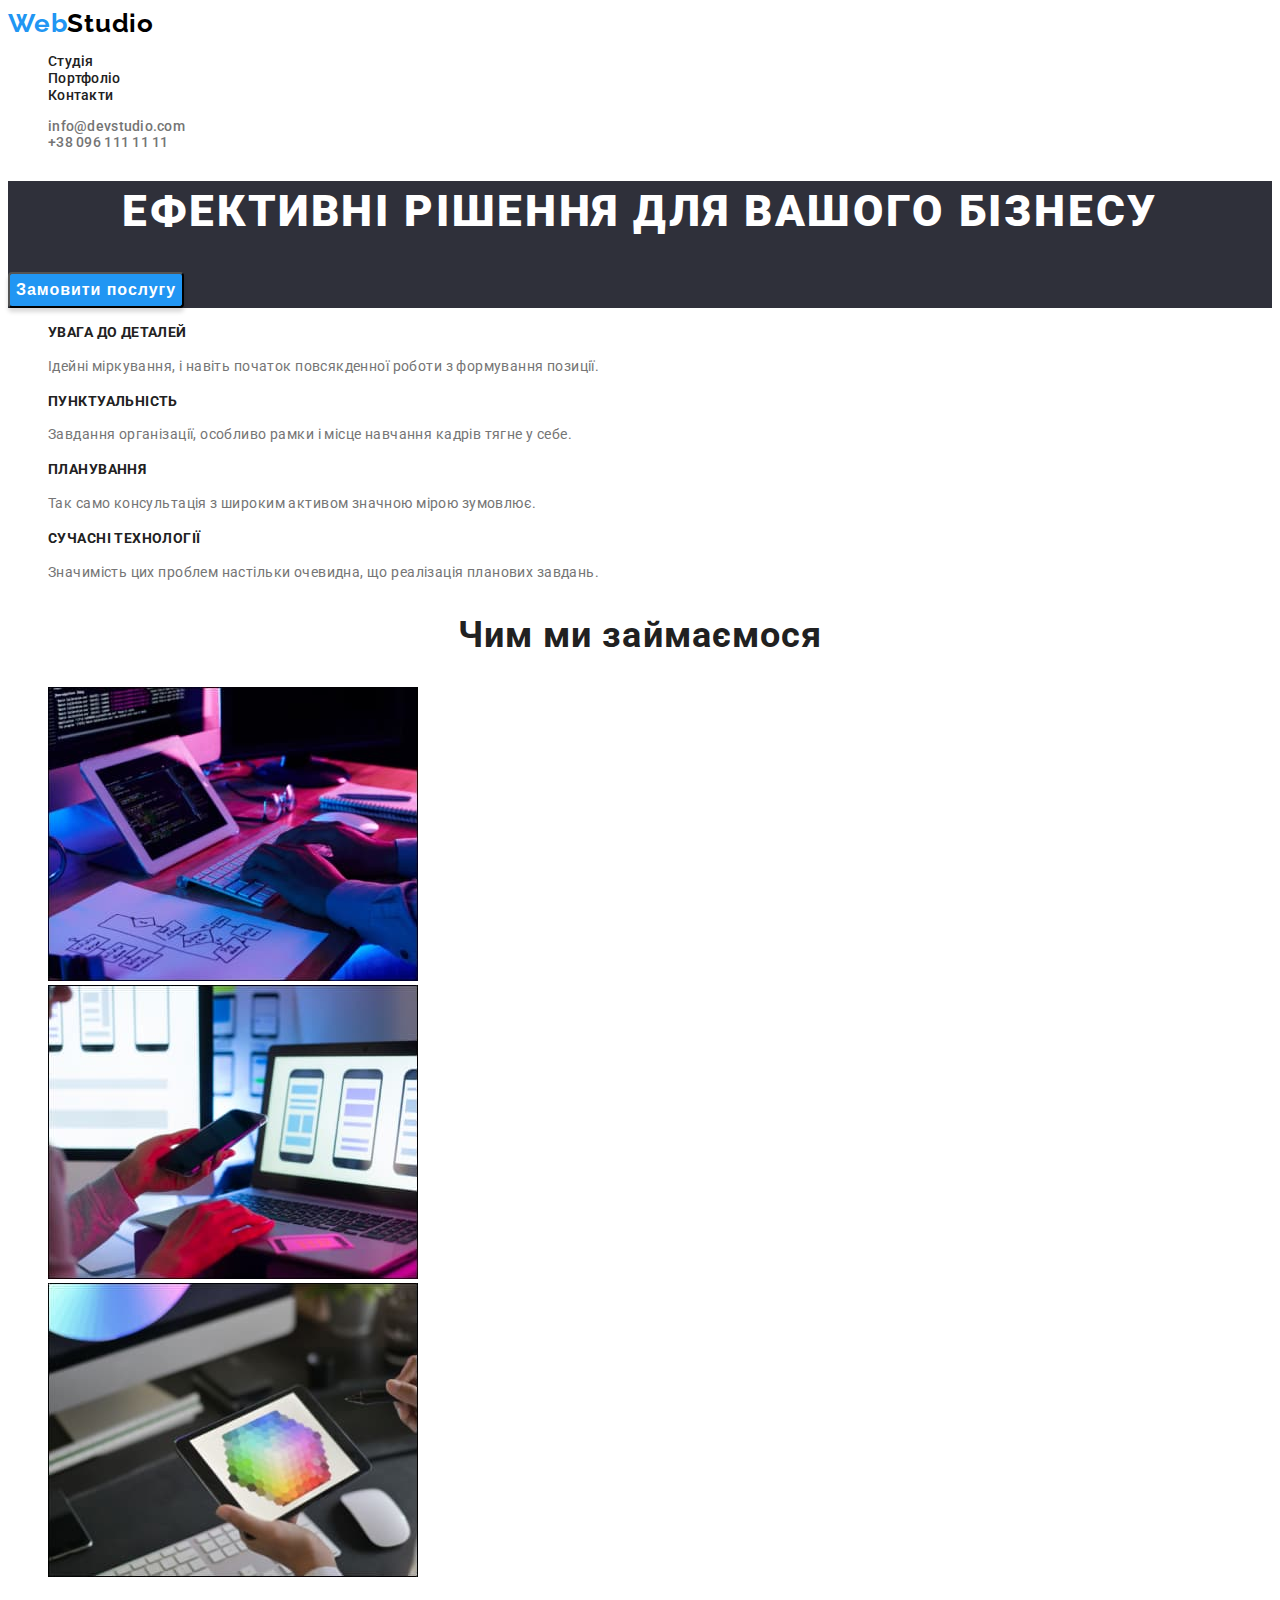
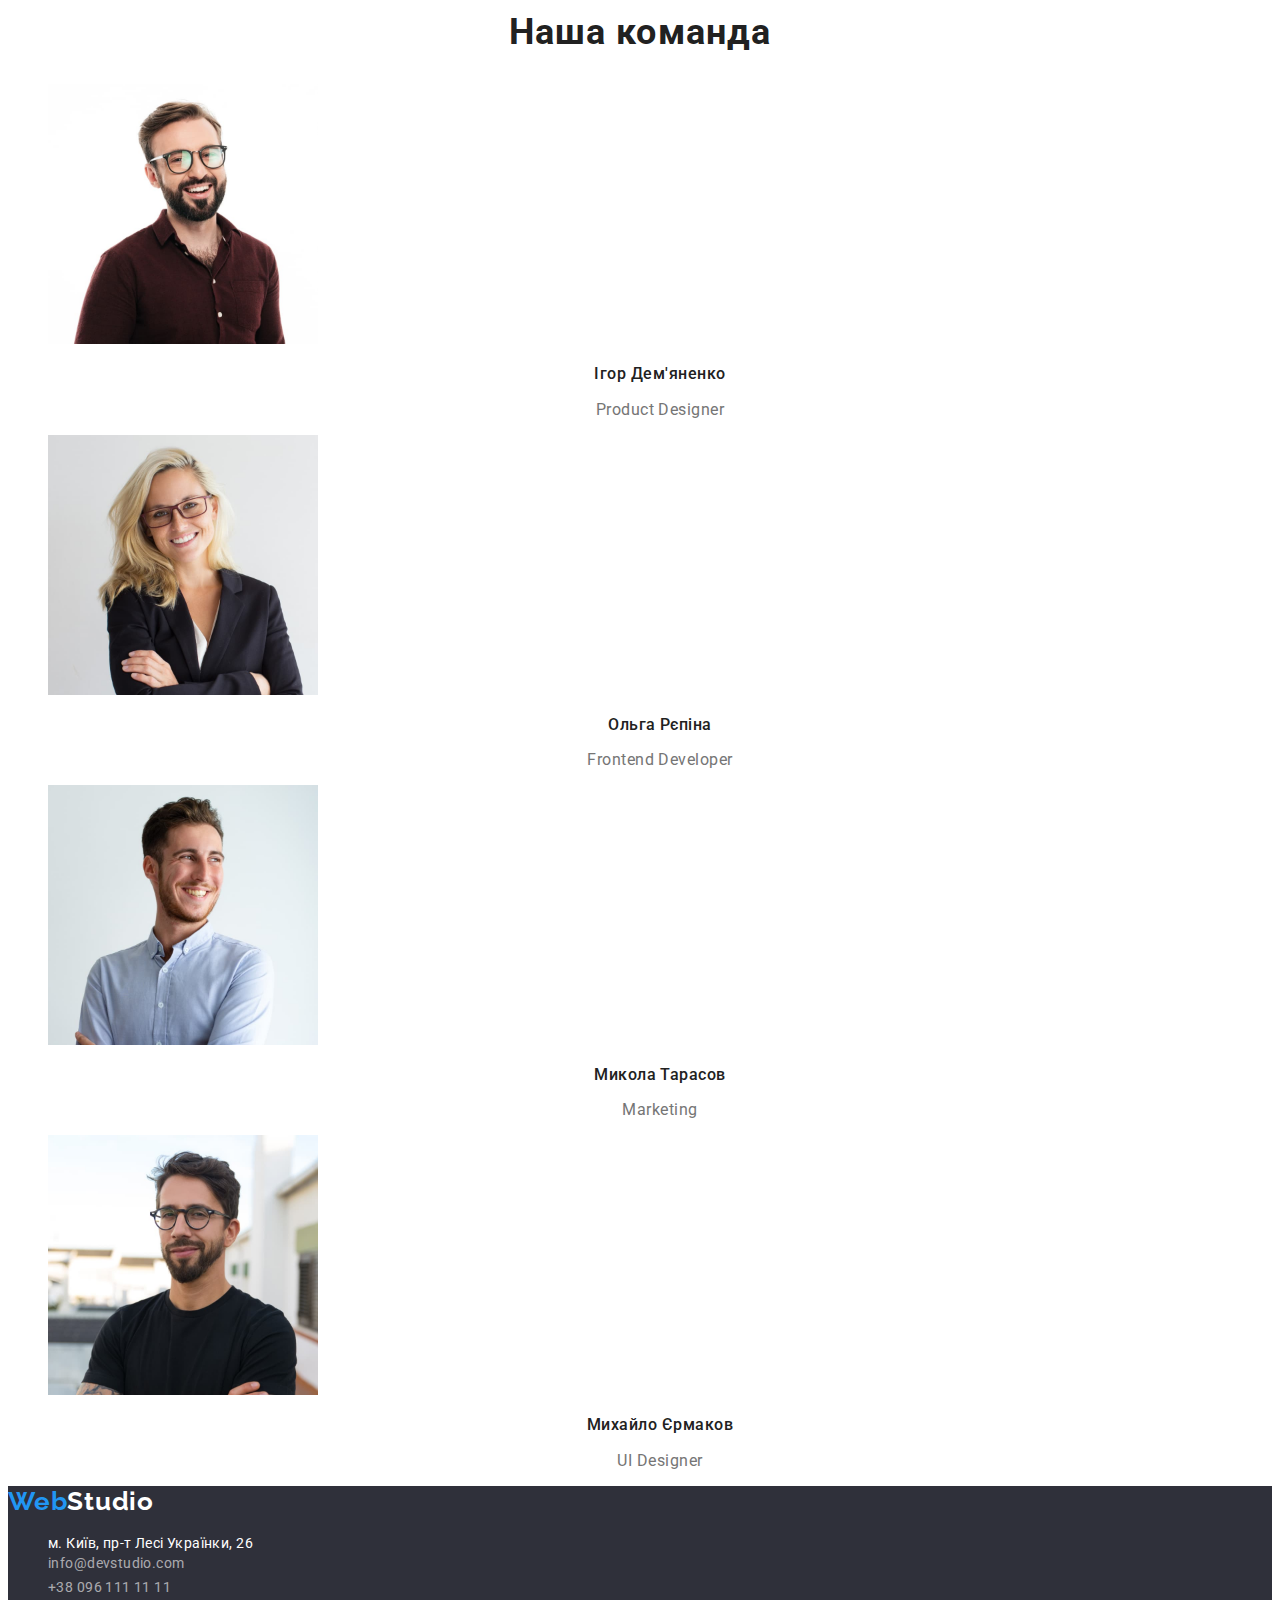
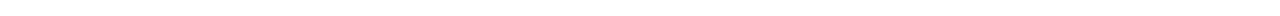
==== index.html @ 96120f50 "Добавляет файл index.html" ====
<!DOCTYPE html>
<html lang="uk">
  <head>
    <meta charset="UTF-8" />
    <meta http-equiv="X-UA-Compatible" content="IE=edge" />
    <meta name="viewport" content="width=device-width, initial-scale=1.0" />
    <title>Document</title>

    <!-- Шрифти -->
    <link rel="preconnect" href="https://fonts.googleapis.com" />
    <link rel="preconnect" href="https://fonts.gstatic.com" crossorigin />
    <link
      href="https://fonts.googleapis.com/css2?family=Raleway:wght@700&family=Roboto:wght@400;500;700;900&display=swap"
      rel="stylesheet"
    />

    <!-- Стилі -->
    <link rel="stylesheet" href="./css/styles.css" />
  </head>
  <body>
    <!-- Шапка сайта -->
    <header class="page-header">
      <nav class="header-nav">
        <!-- Логотип -->
        <a class="header-logo" href="./index.html">
          <span class="logo">Web</span>Studio</a
        >
        <!-- Навігація -->
        <ul class="header-list">
          <li class="header-item">
            <a class="header-link" href="./index.html">Студія</a>
          </li>
          <li class="header-item">
            <a class="header-link" href="./portfolio.html">Портфоліо</a>
          </li>
          <li class="header-item">
            <a class="header-link" href="#">Контакти</a>
          </li>
        </ul>
      </nav>

      <ul class="header-list">
        <li class="header-item">
          <a class="header-link contact" href="mailto:info@devstudio.com"
            >info@devstudio.com</a
          >
        </li>
        <li class="header-item">
          <a class="header-link contact" href="tel:+380961111111"
            >+38 096 111 11 11</a
          >
        </li>
      </ul>
    </header>

    <main>
      <!-- секція Герой -->
      <section class="hero">
        <h1 class="hero-title">Ефективні рішення для вашого бізнесу</h1>
        <button class="hero-btn" type="button">Замовити послугу</button>
      </section>

      <!-- секція Особливості (переваги)-->
      <section class="benefits">
        <h2 hidden>Особливості</h2>
        <ul class="benefits-list">
          <li class="benefits-item">
            <h3 class="benefits-name">УВАГА ДО ДЕТАЛЕЙ</h3>
            <p class="benefits-text">
              Ідейні міркування, і навіть початок повсякденної роботи з
              формування позиції.
            </p>
          </li>
          <li class="benefits-item">
            <h3 class="benefits-name">ПУНКТУАЛЬНІСТЬ</h3>
            <p class="benefits-text">
              Завдання організації, особливо рамки і місце навчання кадрів тягне
              у себе.
            </p>
          </li>
          <li class="benefits-item">
            <h3 class="benefits-name">ПЛАНУВАННЯ</h3>
            <p class="benefits-text">
              Так само консультація з широким активом значною мірою зумовлює.
            </p>
          </li>
          <li class="benefits-item">
            <h3 class="benefits-name">СУЧАСНІ ТЕХНОЛОГІЇ</h3>
            <p class="benefits-text">
              Значимість цих проблем настільки очевидна, що реалізація планових
              завдань.
            </p>
          </li>
        </ul>
      </section>

      <!-- секція Чим займаємося -->
      <section class="services">
        <h2 class="services-title">Чим ми займаємося</h2>
        <ul class="services-list">
          <li class="services-item">
            <img
              class="services-img"
              src="./images/activity/box1.jpg"
              alt="фото розробки спеціальних додатків"
              width="370"
              height="294"
            />
          </li>
          <li class="services-item">
            <img
              class="services-img"
              src="./images/activity/box2.jpg"
              alt="фото розробки мобільних додатків"
              width="370"
              height="294"
            />
          </li>
          <li class="services-item">
            <img
              class="services-img"
              src="./images/activity/box3.jpg"
              alt="фото розробки дизайну"
              width="370"
              height="294"
            />
          </li>
        </ul>
      </section>

      <!-- секція Наша команда -->
      <section class="team">
        <h2 class="team-title">Наша команда</h2>
        <ul class="team-list">
          <li class="team-item">
            <img
              class="team-img"
              src="./images/team/foto1.jpg"
              alt="фото Ігор Дем'яненко"
              width="270"
              height="260"
            />
            <h3 class="team-name">Ігор Дем'яненко</h3>
            <p class="team-text" lang="en">Product Designer</p>
          </li>

          <li class="team-item">
            <img
              class="team-img"
              src="./images/team/foto2.jpg"
              alt="фото Ольга Рєпіна"
              width="270"
              height="260"
            />
            <h3 class="team-name">Ольга Рєпіна</h3>
            <p class="team-text" lang="en">Frontend Developer</p>
          </li>

          <li class="team-item">
            <img
              class="team-img"
              src="./images/team/foto3.jpg"
              alt="фото Микола Тарасов"
              width="270"
              height="260"
            />
            <h3 class="team-name">Микола Тарасов</h3>
            <p class="team-text" lang="en">Marketing</p>
          </li>

          <li class="team-item">
            <img
              class="team-img"
              src="./images/team/foto4.jpg"
              alt="фото Михайло Єрмаков"
              width="270"
              height="260"
            />
            <h3 class="team-name">Михайло Єрмаков</h3>
            <p class="team-text" lang="en">UI Designer</p>
          </li>
        </ul>
      </section>
    </main>

    <!-- підвал -->
    <footer class="page-footer">
      <a class="footer-logo" href=""> <span class="logo">Web</span>Studio</a>
      <address class="footer-address">
        <ul class="footer-list">
          <li class="footer-item">
            <a
              class="footer-link address"
              href="http://google.com"
              target="_blank"
              rel="noopener noreferrer"
              >м. Київ, пр-т Лесі Українки, 26</a
            >
          </li>
          <li class="footer-item">
            <a class="footer-link" href="mailto:info@devstudio.com"
              >info@devstudio.com</a
            >
          </li>
          <li class="footer-item">
            <a class="footer-link" href="tel:+380961111111"
              >+38 096 111 11 11</a
            >
          </li>
        </ul>
      </address>
    </footer>
  </body>
</html>
---- css/styles.css ----
:root {
   /* шрифт */
   --main-font:Roboto, sans-serif;

   /* колір тексту */
   --primary-text-color: #212121;
   --secondary-text-color: #757575;
   --title-text-color: #FFFFFF;
   --accent: #2196F3
   --logo-color: #000000
 
/* колір фону */
   --accent-background-color: #2196F3;
}
  
body {
  color: var(--primary-text-color);
  font-family: var(--main-font);
  background-color: #FFFFFF;
}

/* reset */
a {
  text-decoration: none;
  color: currentColor;
}

ul {
  list-style: none;
}
 
.header-logo {
  font-family: Raleway, sans-serif;
  font-weight: 700;
  font-size: 26px;
  line-height: 1.2;
  letter-spacing: 0.03em;
  color: #000000;
  
} 

.logo {
  color: #2196F3;
}

/* навігація */

.header-list {
  font-weight: 500;
  font-size: 14px;
  line-height: 1.2;
  letter-spacing: 0.02em;
  color: #212121;
}

.header-link:hover,
.header-link:focus,
.footer-link:hover,
.footer-link:focus {
  color: #2196F3;
}

.contact {
  color: var(--secondary-text-color);
}

/* <!-- секція Герой --> */

.hero {
  background-color: #2F303A;
}

.hero-title {
  font-size: 44px;
  line-height: 1.4;
  text-align: center;
  letter-spacing: 0.06em;
  text-transform: uppercase;
  color: var(--title-text-color);
  font-weight: 900;
}

.hero-btn {
  cursor: pointer;
  font-weight: 700;
  font-size: 16px;
  line-height: 1.9;
  display: flex;
  align-items: center;
  text-align: center;
  letter-spacing: 0.06em;
  color: #FFFFFF;  

  box-shadow: 0px 4px 4px rgba(0, 0, 0, 0.15);
  border-radius: 4px;
  background: #2196F3;
  }

/* <!-- секція Особливості (переваги)--> */

.benefits-name {
  font-weight: 700;
  font-size: 14px;
  line-height: 1.2;
  letter-spacing: 0.03em;
  text-transform: uppercase;
}
  
.benefits-text {
  font-size: 14px;
  line-height: 1.7;
  letter-spacing: 0.03em;
  color: var(--secondary-text-color);
}

/* <!-- секція Чим займаємося --> */

.services-title {
  font-weight: 700;
  font-size: 36px;
  line-height: 1.2;
  text-align: center;
  letter-spacing: 0.03em;
  
}

/* <!-- секція Наша команда --> */

.team-title {
  font-weight: 700;
  font-size: 36px;
  line-height: 1.2;
  text-align: center;
  letter-spacing: 0.03em;
}

.team-name {
  font-weight: 500;
  font-size: 16px;
  line-height: 1.2;
  letter-spacing: 0.03em;
  text-align: center;
}

.team-text {
  line-height: 1.2;
  text-align: center;
  letter-spacing: 0.03em;
  color:var(--secondary-text-color);
  font-size: 16px;
}

.page-footer {
  background-color: #2F303A;
} 

.footer-logo {
  font-family: 'Raleway';
  font-weight: 700;
  font-size: 26px;
  line-height: 1.2;
  letter-spacing: 0.03em;
  color: #FFFFFF;
  font-style: normal;
}

.footer-link {
  font-size: 14px;
  line-height: 1.7;
  letter-spacing: 0.03em;
  color: rgba(255, 255, 255, 0.6);
  font-style: normal;
}

.footer-link.address {
  font-size: 14px;
  line-height: 1.2;
  letter-spacing: 0.03em;
  color: #FFFFFF;
  
}

/* --сторінка порфоліо */

.button {
  font-weight: 500;
  font-size: 16px;
  line-height: 1.6;
  text-align: center;
  letter-spacing: 0.03em;
  color: var(--primary-text-color);
  background-color:  #F5F4FA;
  border-radius: 4px;
  cursor: pointer;
}

.button-active {
  color: #FFFFFF;
  background-color:#2196F3;
  box-shadow: 0px 3px 1px rgba(0, 0, 0, 0.1), 0px 1px 2px rgba(0, 0, 0, 0.08), 0px 2px 2px rgba(0, 0, 0, 0.12);
}

.button:hover,
.button:focus {
  color: #FFFFFF;
  background-color: #2196F3;
}

.portfolio-title {
font-weight: 700;
font-size: 18px;
line-height: 2.0;
letter-spacing: 0.06em;
}

.portfolio-text {
font-size: 16px;
line-height: 1.9;
letter-spacing: 0.03em;
color: var(--secondary-text-color)
}
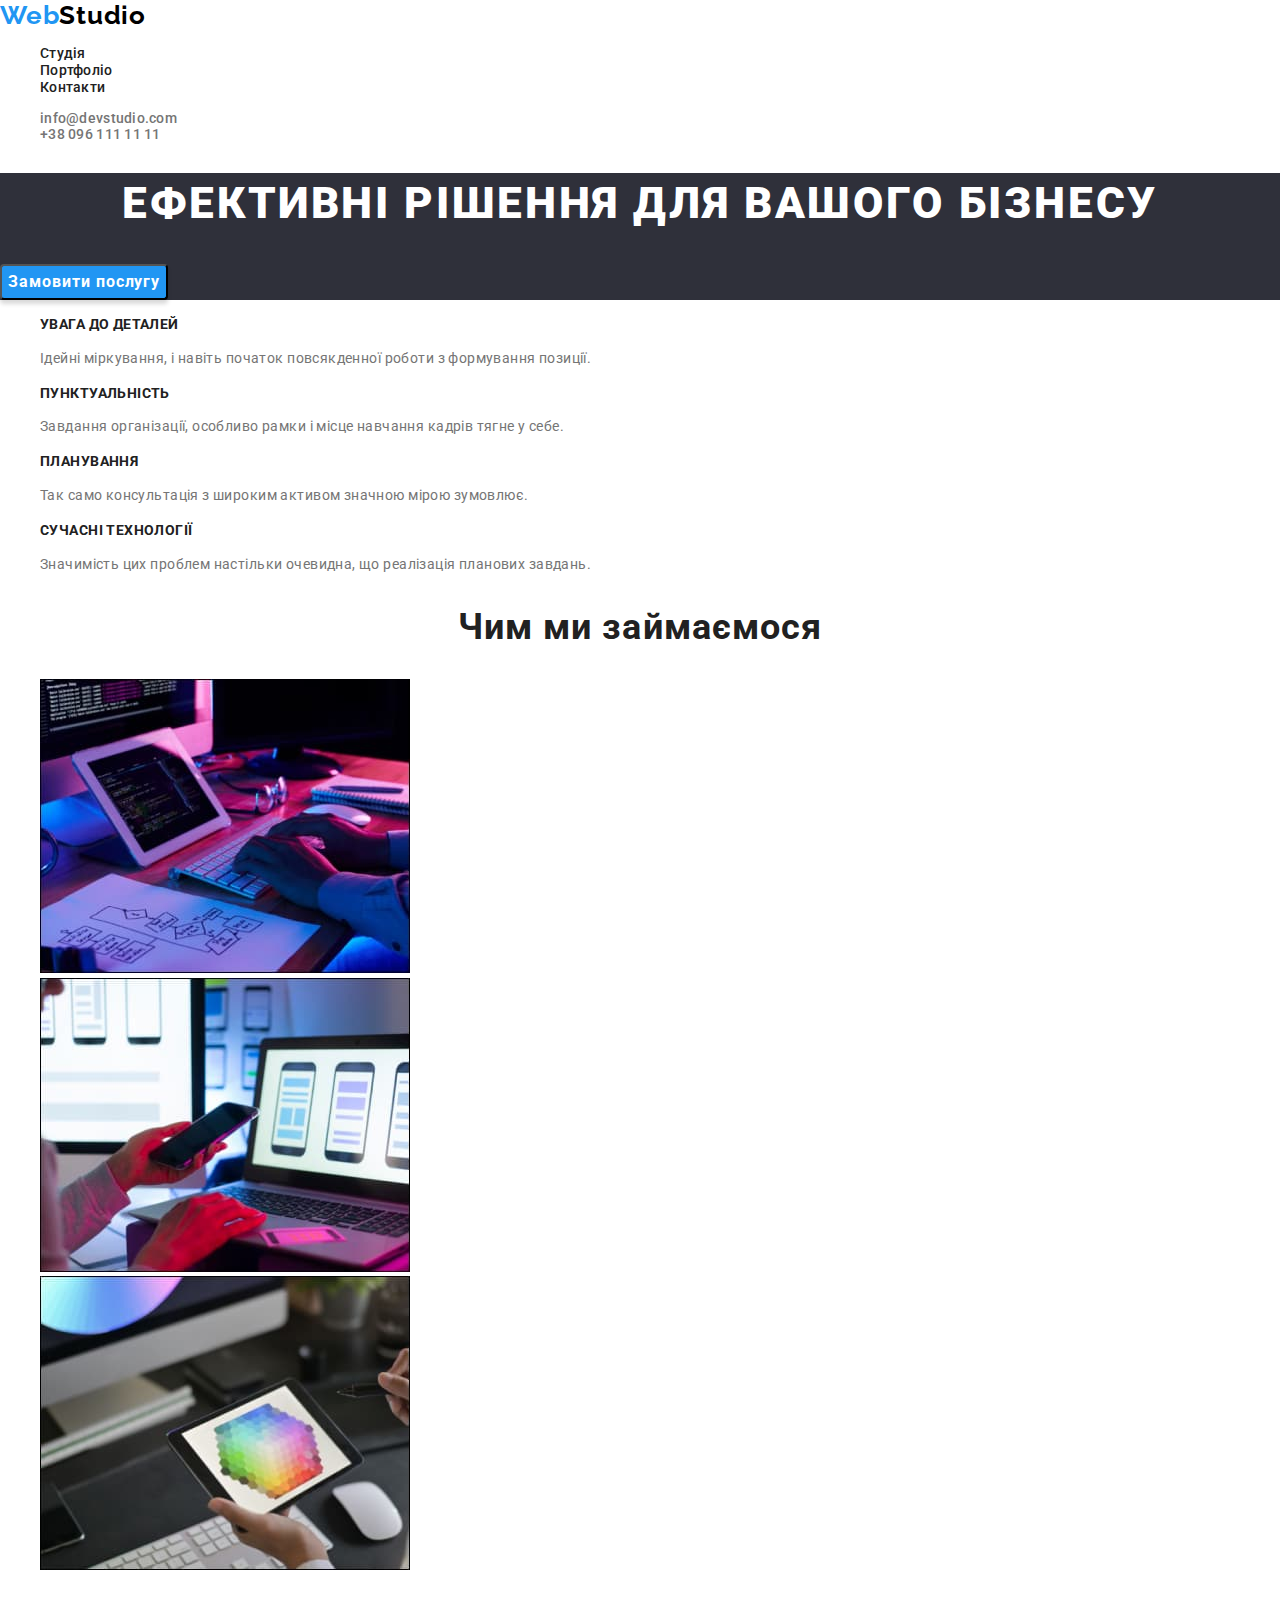
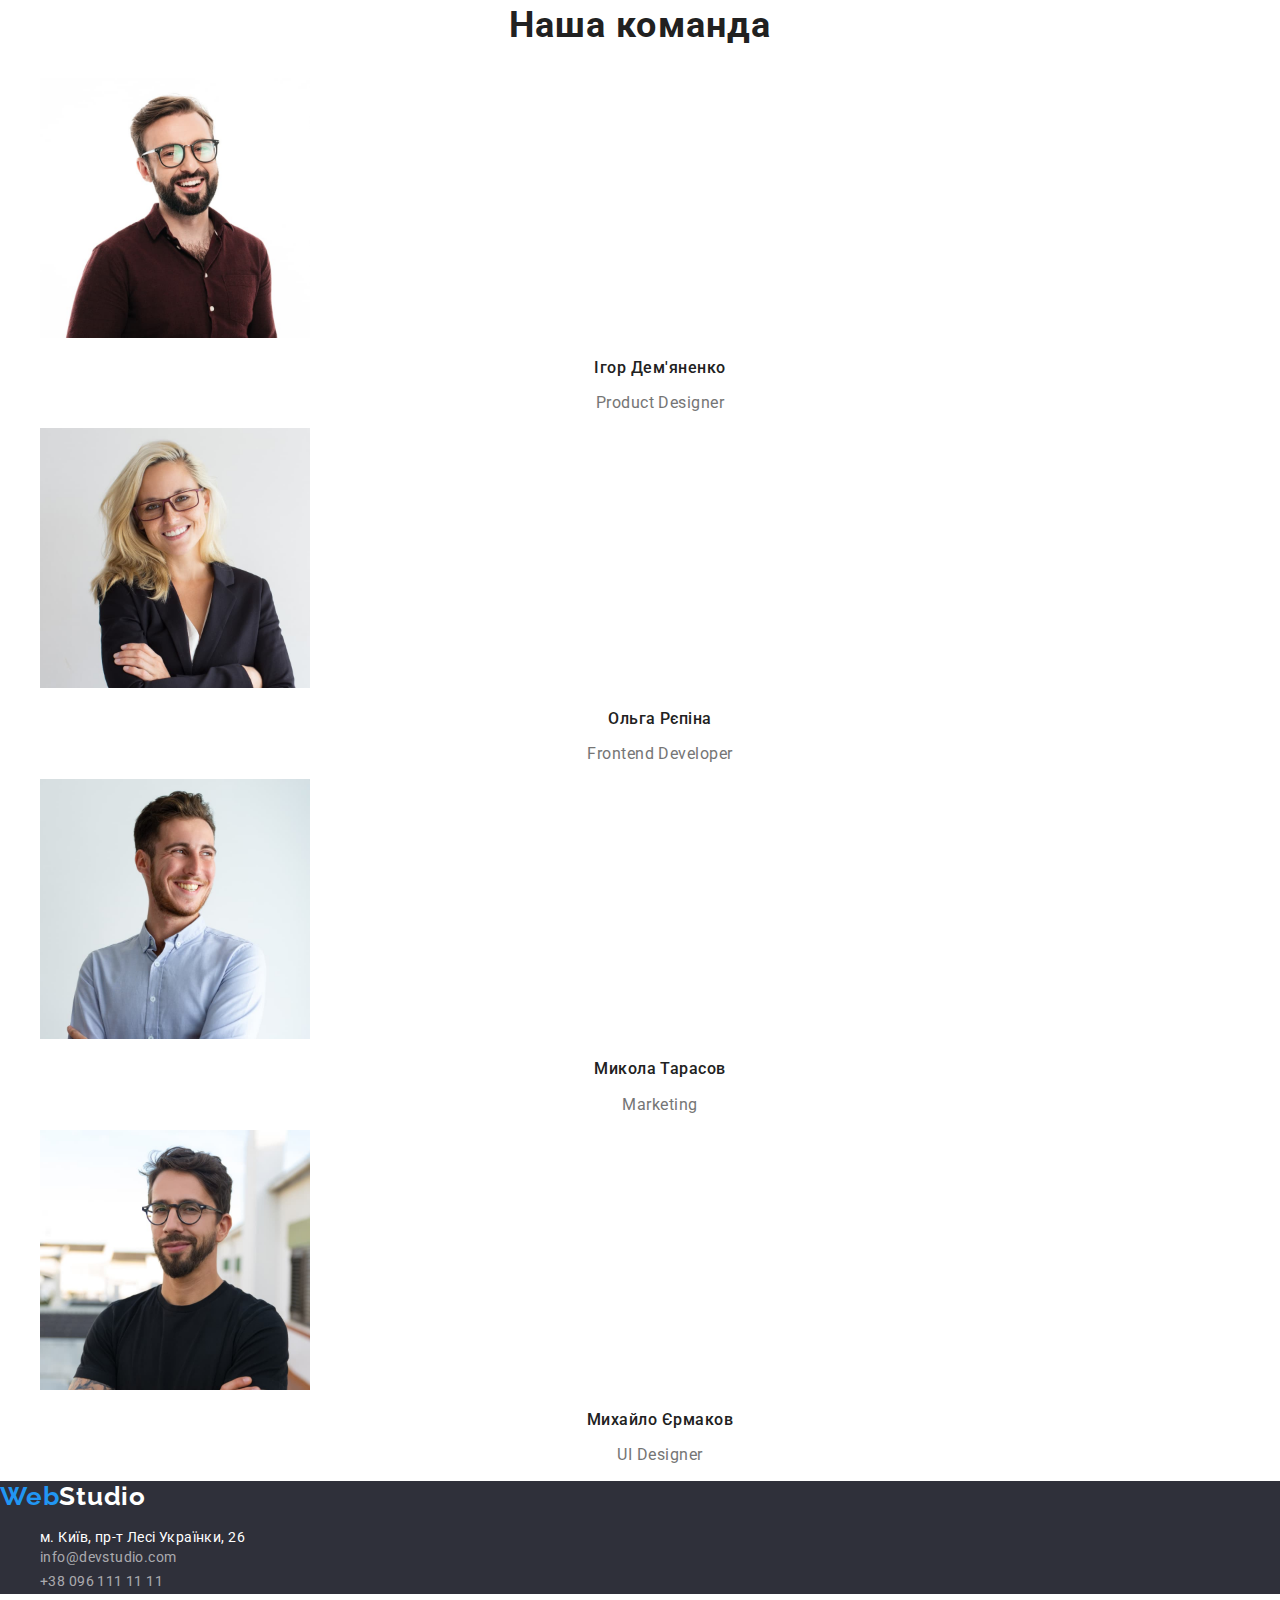
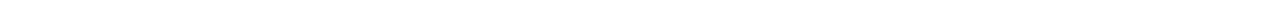
==== commit 58ef9a11: "Добавляет изменения в файл index.html" ====
--- a/index.html
+++ b/index.html
@@ -14,201 +14,216 @@
       rel="stylesheet"
     />
 
+    <!-- Нормалізатор -->
+    <link
+      rel="stylesheet"
+      href="https://cdn.jsdelivr.net/npm/modern-normalize@1.1.0/modern-normalize.min.css"
+    />
+
     <!-- Стилі -->
     <link rel="stylesheet" href="./css/styles.css" />
   </head>
   <body>
     <!-- Шапка сайта -->
-    <header class="page-header">
-      <nav class="header-nav">
-        <!-- Логотип -->
-        <a class="header-logo" href="./index.html">
-          <span class="logo">Web</span>Studio</a
-        >
-        <!-- Навігація -->
+    <header class="page-header section">
+      <div class="header-container container">
+        <nav class="header-nav">
+          <!-- Логотип -->
+          <a class="header-logo" href="./index.html">
+            <span class="logo">Web</span>Studio</a
+          >
+          <!-- Навігація -->
+          <ul class="header-list">
+            <li class="header-item">
+              <a class="header-link" href="./index.html">Студія</a>
+            </li>
+            <li class="header-item">
+              <a class="header-link" href="./portfolio.html">Портфоліо</a>
+            </li>
+            <li class="header-item">
+              <a class="header-link" href="#">Контакти</a>
+            </li>
+          </ul>
+        </nav>
+
         <ul class="header-list">
           <li class="header-item">
-            <a class="header-link" href="./index.html">Студія</a>
-          </li>
-          <li class="header-item">
-            <a class="header-link" href="./portfolio.html">Портфоліо</a>
-          </li>
-          <li class="header-item">
-            <a class="header-link" href="#">Контакти</a>
-          </li>
-        </ul>
-      </nav>
-
-      <ul class="header-list">
-        <li class="header-item">
-          <a class="header-link contact" href="mailto:info@devstudio.com"
-            >info@devstudio.com</a
-          >
-        </li>
-        <li class="header-item">
-          <a class="header-link contact" href="tel:+380961111111"
-            >+38 096 111 11 11</a
-          >
-        </li>
-      </ul>
-    </header>
-
-    <main>
-      <!-- секція Герой -->
-      <section class="hero">
-        <h1 class="hero-title">Ефективні рішення для вашого бізнесу</h1>
-        <button class="hero-btn" type="button">Замовити послугу</button>
-      </section>
-
-      <!-- секція Особливості (переваги)-->
-      <section class="benefits">
-        <h2 hidden>Особливості</h2>
-        <ul class="benefits-list">
-          <li class="benefits-item">
-            <h3 class="benefits-name">УВАГА ДО ДЕТАЛЕЙ</h3>
-            <p class="benefits-text">
-              Ідейні міркування, і навіть початок повсякденної роботи з
-              формування позиції.
-            </p>
-          </li>
-          <li class="benefits-item">
-            <h3 class="benefits-name">ПУНКТУАЛЬНІСТЬ</h3>
-            <p class="benefits-text">
-              Завдання організації, особливо рамки і місце навчання кадрів тягне
-              у себе.
-            </p>
-          </li>
-          <li class="benefits-item">
-            <h3 class="benefits-name">ПЛАНУВАННЯ</h3>
-            <p class="benefits-text">
-              Так само консультація з широким активом значною мірою зумовлює.
-            </p>
-          </li>
-          <li class="benefits-item">
-            <h3 class="benefits-name">СУЧАСНІ ТЕХНОЛОГІЇ</h3>
-            <p class="benefits-text">
-              Значимість цих проблем настільки очевидна, що реалізація планових
-              завдань.
-            </p>
-          </li>
-        </ul>
-      </section>
-
-      <!-- секція Чим займаємося -->
-      <section class="services">
-        <h2 class="services-title">Чим ми займаємося</h2>
-        <ul class="services-list">
-          <li class="services-item">
-            <img
-              class="services-img"
-              src="./images/activity/box1.jpg"
-              alt="фото розробки спеціальних додатків"
-              width="370"
-              height="294"
-            />
-          </li>
-          <li class="services-item">
-            <img
-              class="services-img"
-              src="./images/activity/box2.jpg"
-              alt="фото розробки мобільних додатків"
-              width="370"
-              height="294"
-            />
-          </li>
-          <li class="services-item">
-            <img
-              class="services-img"
-              src="./images/activity/box3.jpg"
-              alt="фото розробки дизайну"
-              width="370"
-              height="294"
-            />
-          </li>
-        </ul>
-      </section>
-
-      <!-- секція Наша команда -->
-      <section class="team">
-        <h2 class="team-title">Наша команда</h2>
-        <ul class="team-list">
-          <li class="team-item">
-            <img
-              class="team-img"
-              src="./images/team/foto1.jpg"
-              alt="фото Ігор Дем'яненко"
-              width="270"
-              height="260"
-            />
-            <h3 class="team-name">Ігор Дем'яненко</h3>
-            <p class="team-text" lang="en">Product Designer</p>
-          </li>
-
-          <li class="team-item">
-            <img
-              class="team-img"
-              src="./images/team/foto2.jpg"
-              alt="фото Ольга Рєпіна"
-              width="270"
-              height="260"
-            />
-            <h3 class="team-name">Ольга Рєпіна</h3>
-            <p class="team-text" lang="en">Frontend Developer</p>
-          </li>
-
-          <li class="team-item">
-            <img
-              class="team-img"
-              src="./images/team/foto3.jpg"
-              alt="фото Микола Тарасов"
-              width="270"
-              height="260"
-            />
-            <h3 class="team-name">Микола Тарасов</h3>
-            <p class="team-text" lang="en">Marketing</p>
-          </li>
-
-          <li class="team-item">
-            <img
-              class="team-img"
-              src="./images/team/foto4.jpg"
-              alt="фото Михайло Єрмаков"
-              width="270"
-              height="260"
-            />
-            <h3 class="team-name">Михайло Єрмаков</h3>
-            <p class="team-text" lang="en">UI Designer</p>
-          </li>
-        </ul>
-      </section>
-    </main>
-
-    <!-- підвал -->
-    <footer class="page-footer">
-      <a class="footer-logo" href=""> <span class="logo">Web</span>Studio</a>
-      <address class="footer-address">
-        <ul class="footer-list">
-          <li class="footer-item">
-            <a
-              class="footer-link address"
-              href="http://google.com"
-              target="_blank"
-              rel="noopener noreferrer"
-              >м. Київ, пр-т Лесі Українки, 26</a
-            >
-          </li>
-          <li class="footer-item">
-            <a class="footer-link" href="mailto:info@devstudio.com"
+            <a class="header-link contact" href="mailto:info@devstudio.com"
               >info@devstudio.com</a
             >
           </li>
-          <li class="footer-item">
-            <a class="footer-link" href="tel:+380961111111"
+          <li class="header-item">
+            <a class="header-link contact" href="tel:+380961111111"
               >+38 096 111 11 11</a
             >
           </li>
         </ul>
-      </address>
+      </div>
+    </header>
+
+    <main>
+      <!-- секція Герой -->
+      <section class="hero section">
+        <div class="container">
+          <h1 class="hero-title">Ефективні рішення для вашого бізнесу</h1>
+          <button class="hero-btn" type="button">Замовити послугу</button>
+        </div>
+      </section>
+
+      <!-- секція Особливості (переваги)-->
+      <section class="benefits section">
+        <div class="container">
+          <h2 hidden>Особливості</h2>
+          <ul class="benefits-list">
+            <li class="benefits-item">
+              <h3 class="benefits-name">УВАГА ДО ДЕТАЛЕЙ</h3>
+              <p class="benefits-text">
+                Ідейні міркування, і навіть початок повсякденної роботи з
+                формування позиції.
+              </p>
+            </li>
+            <li class="benefits-item">
+              <h3 class="benefits-name">ПУНКТУАЛЬНІСТЬ</h3>
+              <p class="benefits-text">
+                Завдання організації, особливо рамки і місце навчання кадрів
+                тягне у себе.
+              </p>
+            </li>
+            <li class="benefits-item">
+              <h3 class="benefits-name">ПЛАНУВАННЯ</h3>
+              <p class="benefits-text">
+                Так само консультація з широким активом значною мірою зумовлює.
+              </p>
+            </li>
+            <li class="benefits-item">
+              <h3 class="benefits-name">СУЧАСНІ ТЕХНОЛОГІЇ</h3>
+              <p class="benefits-text">
+                Значимість цих проблем настільки очевидна, що реалізація
+                планових завдань.
+              </p>
+            </li>
+          </ul>
+        </div>
+      </section>
+
+      <!-- секція Чим займаємося -->
+      <section class="services section">
+        <div class="container">
+          <h2 class="services-title">Чим ми займаємося</h2>
+          <ul class="services-list card-set">
+            <li class="services-item card-set-item">
+              <img
+                class="services-img"
+                src="./images/activity/box1.jpg"
+                alt="фото розробки спеціальних додатків"
+                width="370"
+                height="294"
+              />
+            </li>
+            <li class="services-item card-set-item">
+              <img
+                class="services-img"
+                src="./images/activity/box2.jpg"
+                alt="фото розробки мобільних додатків"
+                width="370"
+                height="294"
+              />
+            </li>
+            <li class="services-item card-set-item">
+              <img
+                class="services-img"
+                src="./images/activity/box3.jpg"
+                alt="фото розробки дизайну"
+                width="370"
+                height="294"
+              />
+            </li>
+          </ul>
+        </div>
+      </section>
+
+      <!-- секція Наша команда -->
+      <section class="team section">
+        <div class="container">
+          <h2 class="team-title">Наша команда</h2>
+          <ul class="team-list card-set">
+            <li class="team-item card-set-item">
+              <img
+                class="team-img"
+                src="./images/team/foto1.jpg"
+                alt="фото Ігор Дем'яненко"
+                width="270"
+                height="260"
+              />
+              <h3 class="team-name">Ігор Дем'яненко</h3>
+              <p class="team-text" lang="en">Product Designer</p>
+            </li>
+            <li class="team-item card-set-item">
+              <img
+                class="team-img"
+                src="./images/team/foto2.jpg"
+                alt="фото Ольга Рєпіна"
+                width="270"
+                height="260"
+              />
+              <h3 class="team-name">Ольга Рєпіна</h3>
+              <p class="team-text" lang="en">Frontend Developer</p>
+            </li>
+            <li class="team-item card-set-item">
+              <img
+                class="team-img"
+                src="./images/team/foto3.jpg"
+                alt="фото Микола Тарасов"
+                width="270"
+                height="260"
+              />
+              <h3 class="team-name">Микола Тарасов</h3>
+              <p class="team-text" lang="en">Marketing</p>
+            </li>
+            <li class="team-item card-set-item">
+              <img
+                class="team-img"
+                src="./images/team/foto4.jpg"
+                alt="фото Михайло Єрмаков"
+                width="270"
+                height="260"
+              />
+              <h3 class="team-name">Михайло Єрмаков</h3>
+              <p class="team-text" lang="en">UI Designer</p>
+            </li>
+          </ul>
+        </div>
+      </section>
+    </main>
+
+    <!-- підвал -->
+    <footer class="page-footer section">
+      <div class="container">
+        <a class="footer-logo" href=""><span class="logo">Web</span>Studio</a>
+        <address class="footer-address">
+          <ul class="footer-list">
+            <li class="footer-item">
+              <a
+                class="footer-link address"
+                href="http://google.com"
+                target="_blank"
+                rel="noopener noreferrer"
+                >м. Київ, пр-т Лесі Українки, 26</a
+              >
+            </li>
+            <li class="footer-item">
+              <a class="footer-link" href="mailto:info@devstudio.com"
+                >info@devstudio.com</a
+              >
+            </li>
+            <li class="footer-item">
+              <a class="footer-link" href="tel:+380961111111"
+                >+38 096 111 11 11</a
+              >
+            </li>
+          </ul>
+        </address>
+      </div>
     </footer>
   </body>
 </html>
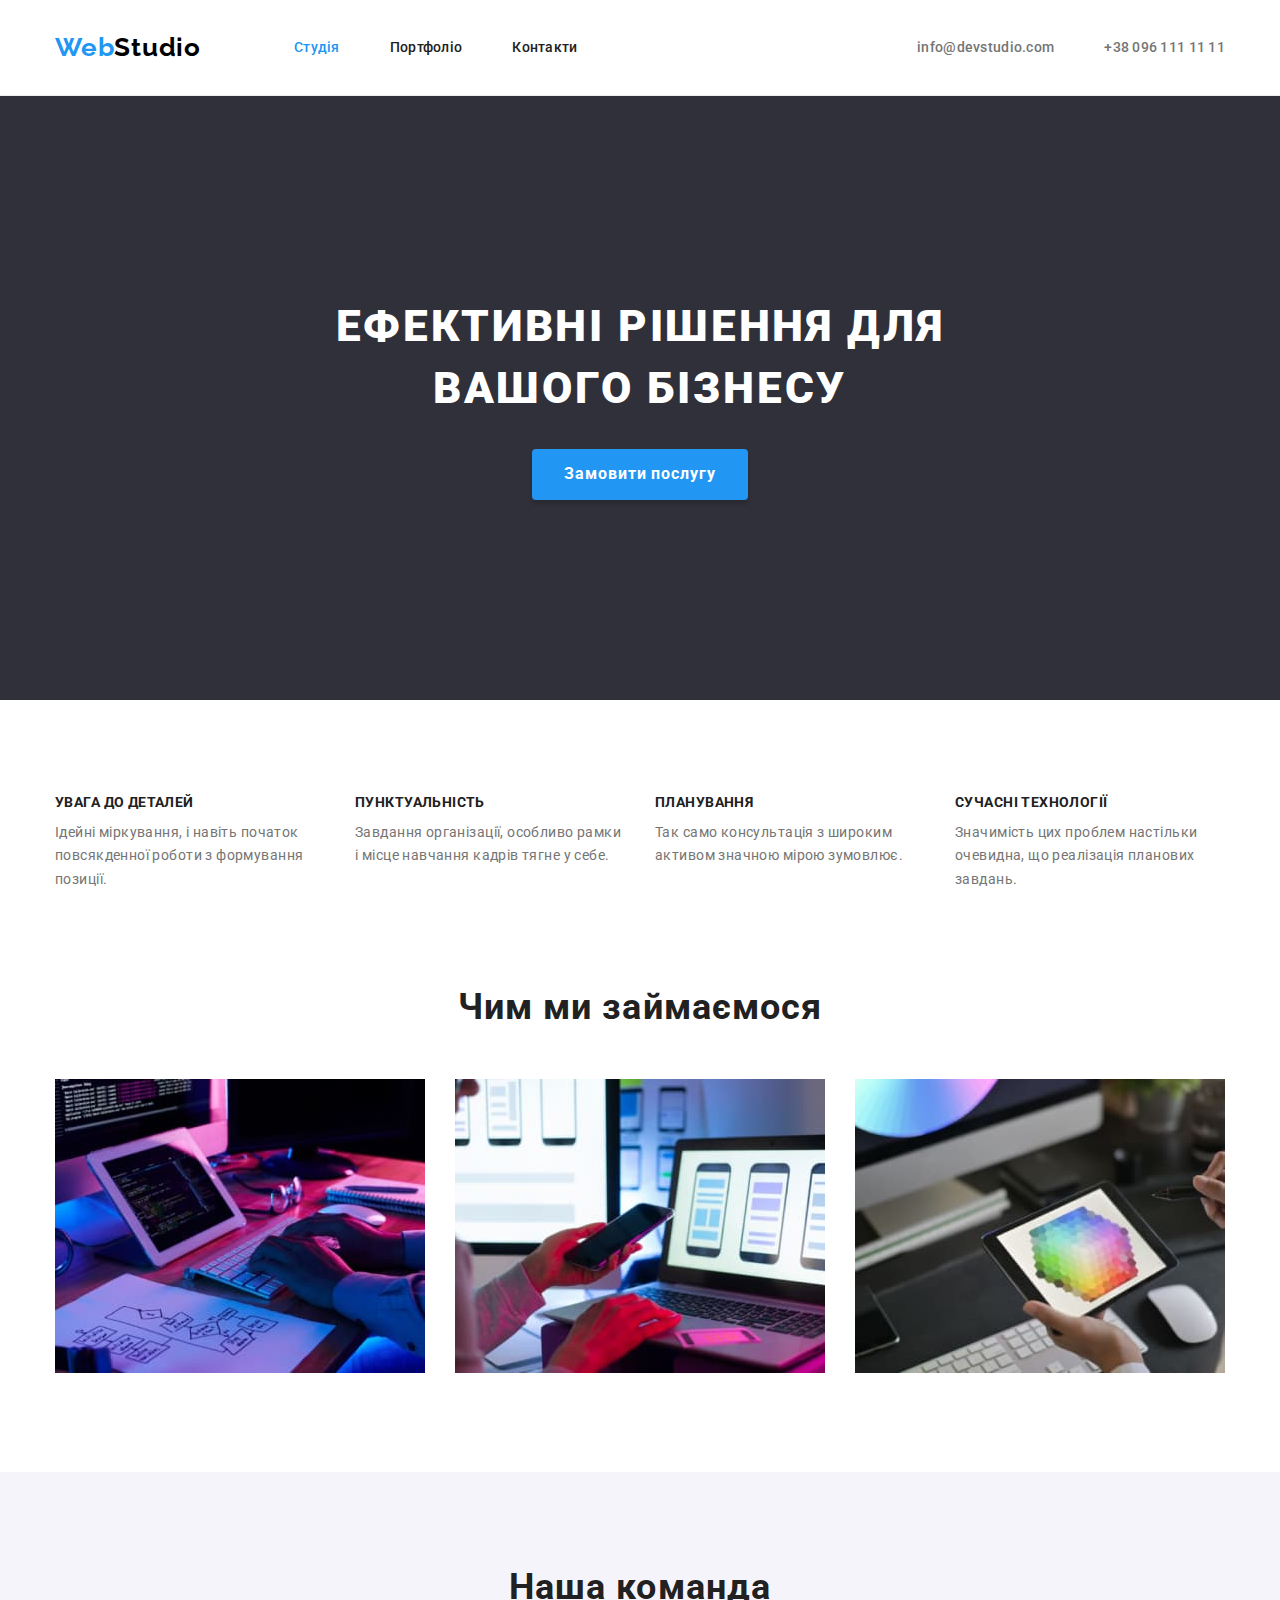
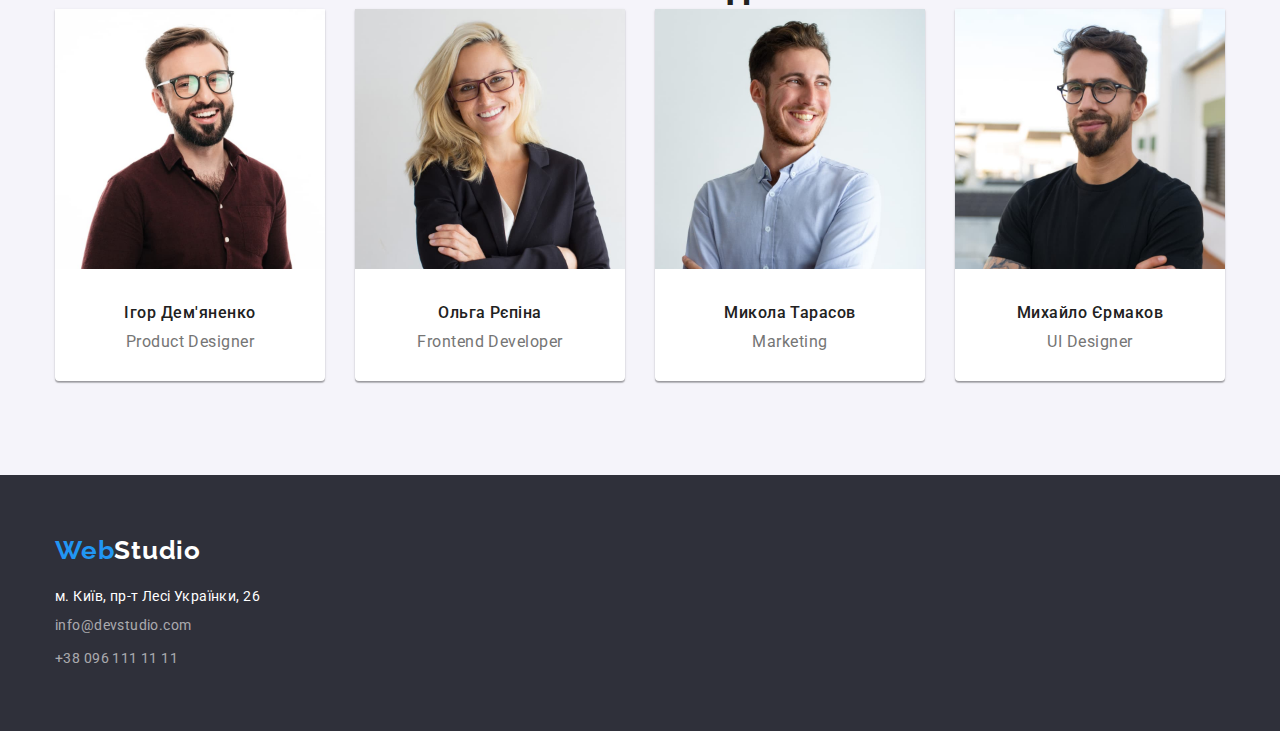
==== commit ca8bf7ea: "Добавляет класс для навигации" ====
--- a/index.html
+++ b/index.html
@@ -35,7 +35,7 @@
           <!-- Навігація -->
           <ul class="header-list">
             <li class="header-item">
-              <a class="header-link" href="./index.html">Студія</a>
+              <a class="header-link current" href="./index.html">Студія</a>
             </li>
             <li class="header-item">
               <a class="header-link" href="./portfolio.html">Портфоліо</a>
--- a/css/styles.css
+++ b/css/styles.css
@@ -12,8 +12,15 @@
  
 /* колір фону */
    --accent-background-color: #2196F3;
-}
-  
+
+/* інші */
+
+   --indent: 30px;
+   --items: 3;
+}
+
+
+
 body {
   color: var(--primary-text-color);
   font-family: var(--main-font);
@@ -21,15 +28,69 @@
 }
 
 /* reset */
+
+h1, h2, h3, p {
+  margin: 0;  
+}
+
 a {
   text-decoration: none;
   color: currentColor;
-}
+  }
 
 ul {
   list-style: none;
+  padding: 0;
+  margin: 0;
+}
+
+.img {
+display: block;
 }
  
+.container {
+  width: 1200px;
+  margin-right: auto;
+  margin-left: auto;
+  padding-right: 15px;
+  padding-left: 15px;
+
+  /* outline: 2px solid red;
+  outline-offset: -2px; */
+} 
+
+ .section {
+  padding-top: 94px;
+  padding-bottom: 94px;
+}
+/* card set - набір карток */
+
+.card-set {
+  display: flex;
+  flex-wrap: wrap;
+  gap: var(--indent);
+} 
+
+ .card-set-item {
+  flex-basis: calc((100% - var(--indent) * (var(--items) - 1)) / var(--items));
+}
+
+ /* секція хедер */
+ 
+ .header-container {
+  display: flex;
+  align-items: center;
+}  
+
+  .page-header {
+    border-bottom: 1px solid #ECECEC;
+    display: flex;
+    padding-top: 32px;
+    padding-bottom: 32px; 
+}
+
+/* секція логотип */
+
 .header-logo {
   font-family: Raleway, sans-serif;
   font-weight: 700;
@@ -37,7 +98,7 @@
   line-height: 1.2;
   letter-spacing: 0.03em;
   color: #000000;
-  
+  margin-right: 93px;
 } 
 
 .logo {
@@ -45,6 +106,12 @@
 }
 
 /* навігація */
+
+.header-nav {
+  display: flex;
+  align-items: center;
+  margin-right: auto;
+}
 
 .header-list {
   font-weight: 500;
@@ -52,6 +119,8 @@
   line-height: 1.2;
   letter-spacing: 0.02em;
   color: #212121;
+  display: flex;
+  gap: 50px;
 }
 
 .header-link:hover,
@@ -61,14 +130,20 @@
   color: #2196F3;
 }
 
+.current {
+  color:  #2196F3;
+ }
+
 .contact {
   color: var(--secondary-text-color);
-}
-
-/* <!-- секція Герой --> */
+ }
+
+/* секція Герой */
 
 .hero {
   background-color: #2F303A;
+  padding-top: 200px;
+  padding-bottom: 200px;
 }
 
 .hero-title {
@@ -79,6 +154,10 @@
   text-transform: uppercase;
   color: var(--title-text-color);
   font-weight: 900;
+  max-width: 696px;
+  margin: 0 auto; 
+  margin-bottom: 30px;
+  text-align: center;
 }
 
 .hero-btn {
@@ -90,14 +169,36 @@
   align-items: center;
   text-align: center;
   letter-spacing: 0.06em;
-  color: #FFFFFF;  
-
+  color: #FFFFFF; 
+  
   box-shadow: 0px 4px 4px rgba(0, 0, 0, 0.15);
   border-radius: 4px;
   background: #2196F3;
-  }
-
-/* <!-- секція Особливості (переваги)--> */
+  min-width: 216px;
+  min-height: 50px;
+  padding: 10px 32px;
+  margin: 0 auto;
+  border: 0px;
+ }
+
+/* секція Особливості (переваги)*/
+
+.benefits {
+  padding-bottom: 0;
+}
+
+.benefits-list {
+  display: flex;
+}
+
+.benefits-item {
+  max-width: 270px;
+  margin-right: 30px;
+}
+
+.benefits-item:last-child {
+  margin-right: 0;
+}
 
 .benefits-name {
   font-weight: 700;
@@ -105,6 +206,7 @@
   line-height: 1.2;
   letter-spacing: 0.03em;
   text-transform: uppercase;
+  margin-bottom: 10px;
 }
   
 .benefits-text {
@@ -114,7 +216,7 @@
   color: var(--secondary-text-color);
 }
 
-/* <!-- секція Чим займаємося --> */
+/* секція Чим займаємося */
 
 .services-title {
   font-weight: 700;
@@ -122,10 +224,25 @@
   line-height: 1.2;
   text-align: center;
   letter-spacing: 0.03em;
-  
-}
-
-/* <!-- секція Наша команда --> */
+  min-width: 366px;
+  margin-bottom: 50px;
+}
+
+/*- секція Наша команда */
+
+.team {
+  background-color: #F5F4FA;
+}
+
+.team-list {
+  --items: 4;
+}
+
+.team-item {
+  box-shadow: 0px 1px 3px rgba(0, 0, 0, 0.12), 0px 1px 1px rgba(0, 0, 0, 0.14), 0px 2px 1px rgba(0, 0, 0, 0.2);
+  border-radius: 0px 0px 4px 4px;
+  background-color:  #FFFFFF;
+}
 
 .team-title {
   font-weight: 700;
@@ -133,6 +250,10 @@
   line-height: 1.2;
   text-align: center;
   letter-spacing: 0.03em;
+ }
+
+ .team-img {
+  margin-bottom: 30px;
 }
 
 .team-name {
@@ -141,6 +262,7 @@
   line-height: 1.2;
   letter-spacing: 0.03em;
   text-align: center;
+  margin-bottom: 10px;
 }
 
 .team-text {
@@ -149,10 +271,15 @@
   letter-spacing: 0.03em;
   color:var(--secondary-text-color);
   font-size: 16px;
-}
+  padding-bottom: 30px;
+}
+
+/* секція підвал */
 
 .page-footer {
   background-color: #2F303A;
+  padding-top: 60px;
+  padding-bottom: 60px;
 } 
 
 .footer-logo {
@@ -163,6 +290,8 @@
   letter-spacing: 0.03em;
   color: #FFFFFF;
   font-style: normal;
+  display: block;
+  margin-bottom: 20px;
 }
 
 .footer-link {
@@ -178,10 +307,27 @@
   line-height: 1.2;
   letter-spacing: 0.03em;
   color: #FFFFFF;
+  margin-bottom: 20px;
   
 }
 
+.footer-item {
+  margin-bottom: 09px;
+}
+
+.footer-item:last-child {
+  margin-bottom: 0;
+}
+
 /* --сторінка порфоліо */
+
+.portfolio-button {
+  display: flex;
+  justify-content: center;
+  gap: 08px;
+  margin-bottom: 50px;
+
+}
 
 .button {
   font-weight: 500;
@@ -193,12 +339,33 @@
   background-color:  #F5F4FA;
   border-radius: 4px;
   cursor: pointer;
+  padding: 06px 22px;
+  min-height: 38px;
+  border: 0;
 }
 
 .button-active {
   color: #FFFFFF;
   background-color:#2196F3;
   box-shadow: 0px 3px 1px rgba(0, 0, 0, 0.1), 0px 1px 2px rgba(0, 0, 0, 0.08), 0px 2px 2px rgba(0, 0, 0, 0.12);
+  padding: 06px 25px;
+  min-width: 73px;
+}
+
+.button-web {
+  min-width: 125px;
+}
+
+.button-applications {
+  min-width: 112px;
+}
+
+.button-design {
+  min-width: 103px;
+}
+
+.button-marketing {
+  min-width: 130px;
 }
 
 .button:hover,
@@ -207,26 +374,46 @@
   background-color: #2196F3;
 }
 
+.portfolio-projects {
+  display: flex;
+  flex-wrap: wrap;
+  gap: 30px;
+}
+
+.portfolio-img {
+  display: block;
+}
+
+.portfolio-info {
+  padding: 20px 24px; 
+  border: 1px solid  #EEEEEE;
+  border-top: 0;
+}
+
 .portfolio-title {
-font-weight: 700;
-font-size: 18px;
-line-height: 2.0;
-letter-spacing: 0.06em;
+  font-weight: 700;
+  font-size: 18px;
+  line-height: 2.0;
+  letter-spacing: 0.06em;
+  margin-bottom: 04px;
 }
 
 .portfolio-text {
-font-size: 16px;
-line-height: 1.9;
-letter-spacing: 0.03em;
-color: var(--secondary-text-color)
-}
-
-
-
-
-
-
-
-
-
-
+  font-size: 16px;
+  line-height: 1.9;
+  letter-spacing: 0.03em;
+  color: var(--secondary-text-color);
+  
+
+
+}
+
+
+
+
+
+
+
+
+
+
